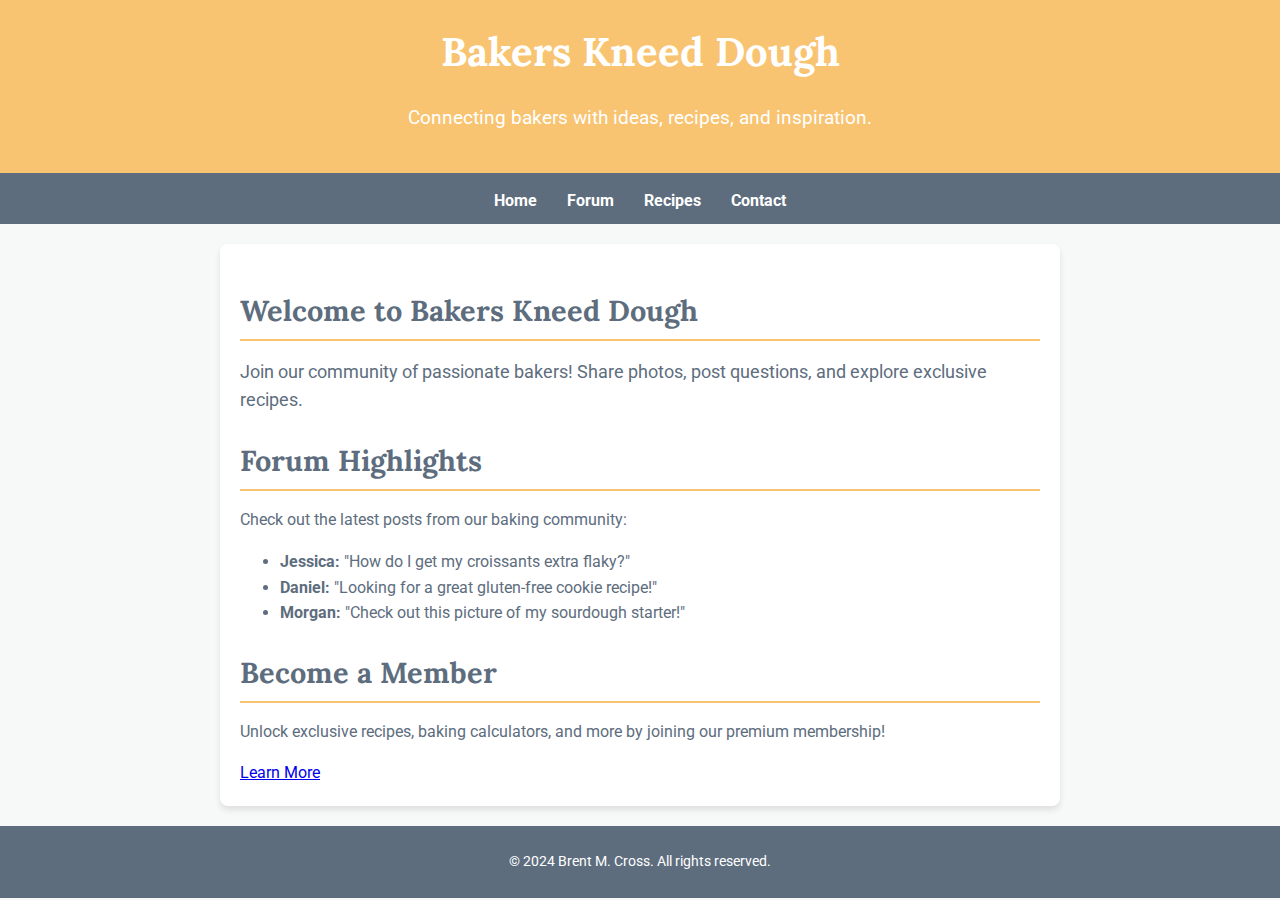
==== project/index.html @ 2fb287c2 "added in links to new pages" ====
<!DOCTYPE html>
<html lang="en">
<head>
    <meta charset="UTF-8">
    <meta name="viewport" content="width=device-width, initial-scale=1.0">
    <title>Bakers Kneed Dough</title>
    <meta name="description" content="A community-driven baking forum for bakers to share recipes, tips, and photos.">
    <meta name="author" content="Brent M. Cross">
    <link rel="stylesheet" href="styles/index.css">
    <link href="https://fonts.googleapis.com/css2?family=Lora:wght@400;700&family=Roboto:wght@400;700&display=swap" rel="stylesheet">
</head>
<body>
    <header>
        <h1>Bakers Kneed Dough</h1>
        <p>Connecting bakers with ideas, recipes, and inspiration.</p>
    </header>

    <nav>
        <ul>
            <li><a href="#">Home</a></li>
            <li><a href="#">Forum</a></li>
            <li><a href="#">Recipes</a></li>
            <li><a href="#">Contact</a></li>
        </ul>
    </nav>

    <main>
        <section class="intro">
            <h2>Welcome to Bakers Kneed Dough</h2>
            <p>Join our community of passionate bakers! Share photos, post questions, and explore exclusive recipes.</p>
        </section>

        <section class="forum-preview">
            <h2>Forum Highlights</h2>
            <p>Check out the latest posts from our baking community:</p>
            <ul>
                <li><strong>Jessica:</strong> "How do I get my croissants extra flaky?"</li>
                <li><strong>Daniel:</strong> "Looking for a great gluten-free cookie recipe!"</li>
                <li><strong>Morgan:</strong> "Check out this picture of my sourdough starter!"</li>
            </ul>
        </section>

        <section class="membership">
            <h2>Become a Member</h2>
            <p>Unlock exclusive recipes, baking calculators, and more by joining our premium membership!</p>
            <a href="#" class="btn">Learn More</a>
        </section>
    </main>

    <footer>
        <p>&copy; 2024 Brent M. Cross. All rights reserved.</p>
    </footer>
</body>
</html>
---- project/styles/index.css ----
/* General Reset */
body {
    margin: 0;
    padding: 0;
    font-family: 'Roboto', sans-serif;
    background-color: #f7f9f9;
    color: #5d6d7e;
    line-height: 1.6;
}

/* Header */
header {
    background-color: #f8c471;
    color: #fff;
    padding: 20px;
    text-align: center;
    border-bottom: 5px solid #5d6d7e;
}

header h1 {
    font-family: 'Lora', serif;
    font-size: 2.5rem;
    margin: 0;
}

header p {
    font-size: 1.2rem;
}

/* Navigation */
nav {
    background-color: #5d6d7e;
    color: #fff;
}

nav ul {
    display: flex;
    list-style: none;
    margin: 0;
    padding: 10px 20px;
    justify-content: center;
}

nav li {
    margin: 0 15px;
}

nav a {
    color: #fff;
    text-decoration: none;
    font-weight: bold;
}

nav a:hover {
    text-decoration: underline;
}

/* Main Content */
main {
    max-width: 800px;
    margin: 20px auto;
    padding: 20px;
    background-color: #fff;
    border-radius: 8px;
    box-shadow: 0 4px 6px rgba(0, 0, 0, 0.1);
}

/* Section Styles */
main h2 {
    font-family: 'Lora', serif;
    font-size: 1.8rem;
    color: #5d6d7e;
    border-bottom: 2px solid #f8c471;
    padding-bottom: 5px;
    margin-bottom: 10px;
}

.intro p {
    font-size: 1.1rem;
}

.features ul {
    padding-left: 20px;
    list-style: disc;
}

.features li {
    margin-bottom: 10px;
}


.color-showcase {
    display: flex;
    gap: 10px;
    margin: 20px 0;
    justify-content: center;
}

.color-sample {
    display: flex;
    flex-direction: column;
    align-items: center;
    justify-content: center;
    width: 80px;
    height: 80px;
    border: 2px solid #5d6d7e;
    border-radius: 8px;
    text-align: center;
    font-size: 0.9rem;
    color: #5d6d7e;
}

.color-sample span {
    font-size: 0.8rem;
    margin-top: 5px;
}

/* Footer */
footer {
    background-color: #5d6d7e;
    color: #fff;
    text-align: center;
    padding: 10px;
    font-size: 0.9rem;
}
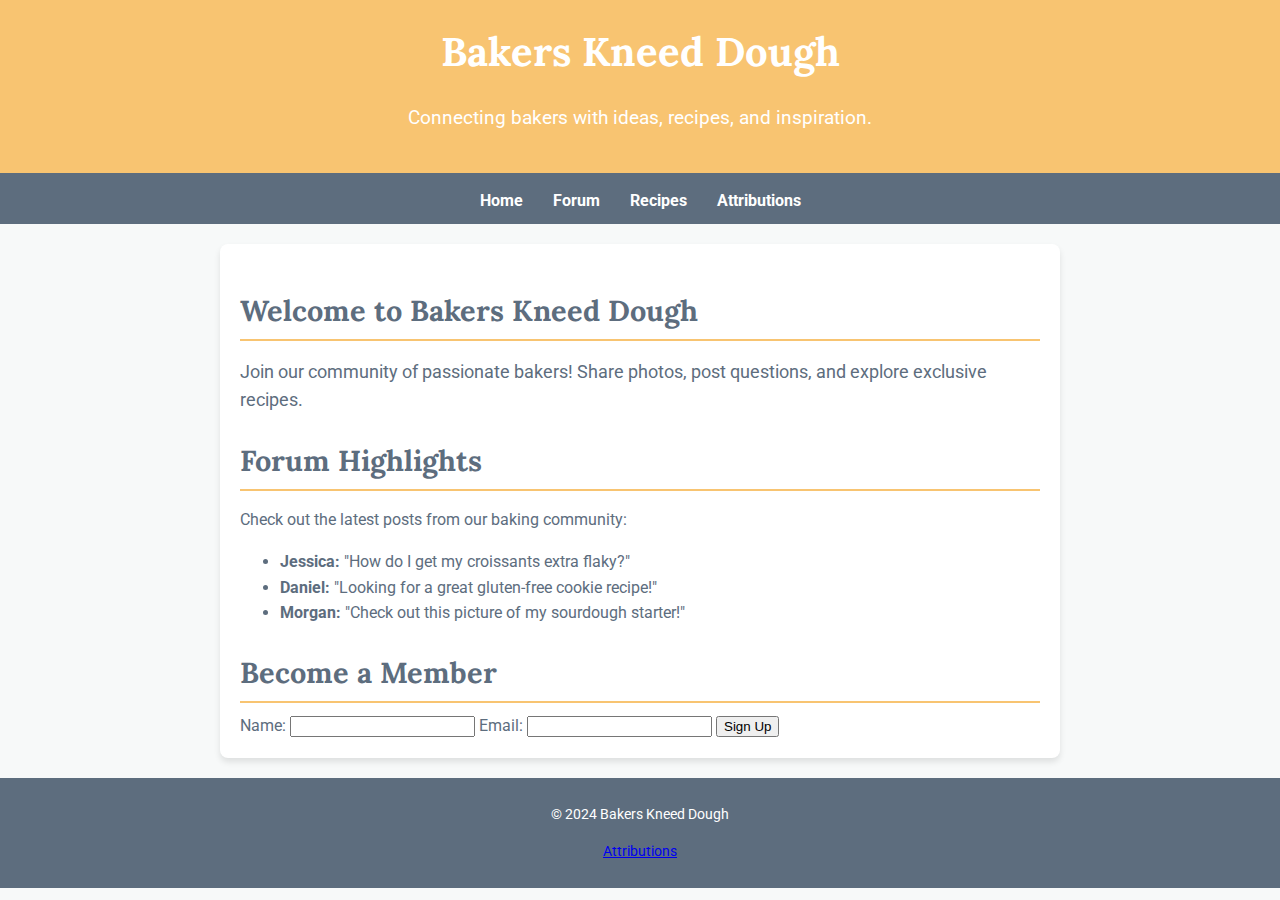
==== commit 2fe5764b: "added pages from site plans" ====
--- a/project/index.html
+++ b/project/index.html
@@ -8,6 +8,7 @@
     <meta name="author" content="Brent M. Cross">
     <link rel="stylesheet" href="styles/index.css">
     <link href="https://fonts.googleapis.com/css2?family=Lora:wght@400;700&family=Roboto:wght@400;700&display=swap" rel="stylesheet">
+    <script src="scripts/index.js" defer></script>
 </head>
 <body>
     <header>
@@ -17,10 +18,10 @@
 
     <nav>
         <ul>
-            <li><a href="#">Home</a></li>
-            <li><a href="#">Forum</a></li>
-            <li><a href="#">Recipes</a></li>
-            <li><a href="#">Contact</a></li>
+            <li><a href="index.html">Home</a></li>
+            <li><a href="forum.html">Forum</a></li>
+            <li><a href="recipes.html">Recipes</a></li>
+            <li><a href="attribution.html">Attributions</a></li>
         </ul>
     </nav>
 
@@ -33,22 +34,24 @@
         <section class="forum-preview">
             <h2>Forum Highlights</h2>
             <p>Check out the latest posts from our baking community:</p>
-            <ul>
-                <li><strong>Jessica:</strong> "How do I get my croissants extra flaky?"</li>
-                <li><strong>Daniel:</strong> "Looking for a great gluten-free cookie recipe!"</li>
-                <li><strong>Morgan:</strong> "Check out this picture of my sourdough starter!"</li>
-            </ul>
+            <ul></ul>
         </section>
 
-        <section class="membership">
+        <section class="signup">
             <h2>Become a Member</h2>
-            <p>Unlock exclusive recipes, baking calculators, and more by joining our premium membership!</p>
-            <a href="#" class="btn">Learn More</a>
+            <form id="signup-form">
+                <label for="name">Name:</label>
+                <input type="text" id="name" name="name" required>
+                <label for="email">Email:</label>
+                <input type="email" id="email" name="email" required>
+                <button type="submit">Sign Up</button>
+            </form>
         </section>
     </main>
 
     <footer>
-        <p>&copy; 2024 Brent M. Cross. All rights reserved.</p>
+        <p>&copy; 2024 Bakers Kneed Dough</p>
+        <p><a href="attribution.html">Attributions</a></p>
     </footer>
 </body>
 </html>
--- a/project/styles/index.css
+++ b/project/styles/index.css
@@ -1,4 +1,3 @@
-/* General Reset */
 body {
     margin: 0;
     padding: 0;
@@ -8,7 +7,7 @@
     line-height: 1.6;
 }
 
-/* Header */
+
 header {
     background-color: #f8c471;
     color: #fff;
@@ -27,7 +26,7 @@
     font-size: 1.2rem;
 }
 
-/* Navigation */
+
 nav {
     background-color: #5d6d7e;
     color: #fff;
@@ -55,7 +54,7 @@
     text-decoration: underline;
 }
 
-/* Main Content */
+
 main {
     max-width: 800px;
     margin: 20px auto;
@@ -65,7 +64,6 @@
     box-shadow: 0 4px 6px rgba(0, 0, 0, 0.1);
 }
 
-/* Section Styles */
 main h2 {
     font-family: 'Lora', serif;
     font-size: 1.8rem;
@@ -115,7 +113,6 @@
     margin-top: 5px;
 }
 
-/* Footer */
 footer {
     background-color: #5d6d7e;
     color: #fff;
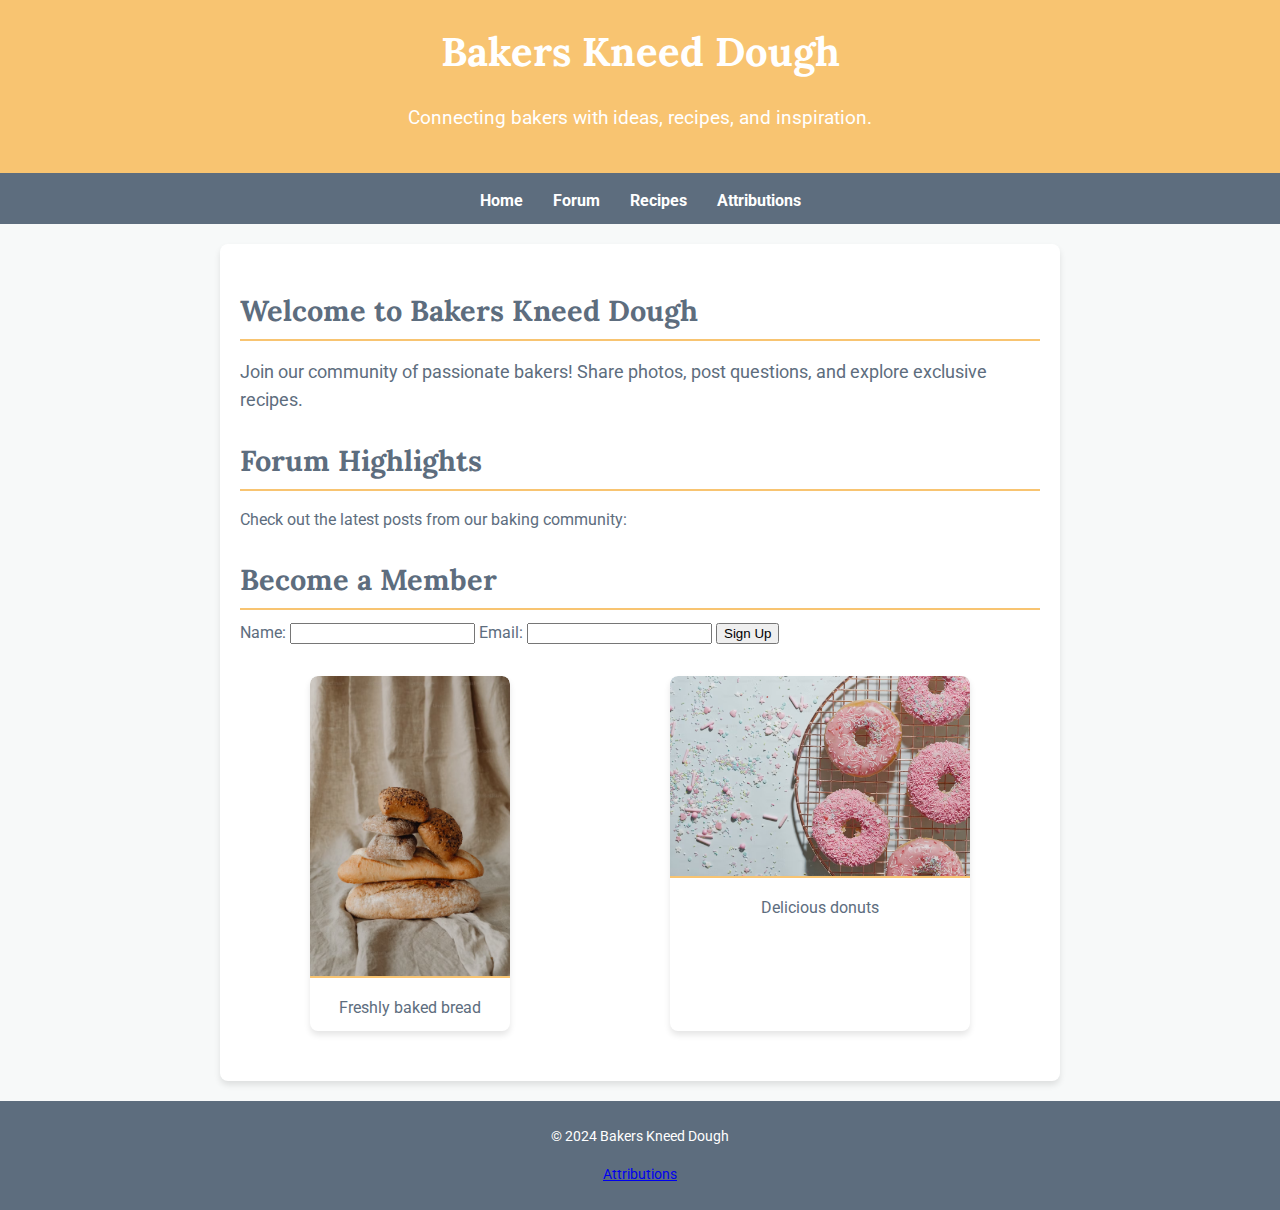
==== commit fc3c6656: "added attributes page, and css. Fixed links and added recipes/form page submissions" ====
--- a/project/index.html
+++ b/project/index.html
@@ -4,7 +4,7 @@
     <meta charset="UTF-8">
     <meta name="viewport" content="width=device-width, initial-scale=1.0">
     <title>Bakers Kneed Dough</title>
-    <meta name="description" content="A community-driven baking forum for bakers to share recipes, tips, and photos.">
+    <meta name="description" content="A baking forum for bakers to share recipes, tips, and photos.">
     <meta name="author" content="Brent M. Cross">
     <link rel="stylesheet" href="styles/index.css">
     <link href="https://fonts.googleapis.com/css2?family=Lora:wght@400;700&family=Roboto:wght@400;700&display=swap" rel="stylesheet">
@@ -47,6 +47,17 @@
                 <button type="submit">Sign Up</button>
             </form>
         </section>
+
+        <section class="image-showcase">
+            <div class="image-card">
+                <img src="images/bread.jpeg" alt="Delicious bread" loading="lazy">
+                <p>Freshly baked bread</p>
+            </div>
+            <div class="image-card">
+                <img src="images/donuts.jpeg" alt="Assorted donuts" loading="lazy">
+                <p>Delicious donuts</p>
+            </div>
+        </section>
     </main>
 
     <footer>
--- a/project/styles/index.css
+++ b/project/styles/index.css
@@ -7,7 +7,6 @@
     line-height: 1.6;
 }
 
-
 header {
     background-color: #f8c471;
     color: #fff;
@@ -25,7 +24,6 @@
 header p {
     font-size: 1.2rem;
 }
-
 
 nav {
     background-color: #5d6d7e;
@@ -54,7 +52,6 @@
     text-decoration: underline;
 }
 
-
 main {
     max-width: 800px;
     margin: 20px auto;
@@ -77,40 +74,32 @@
     font-size: 1.1rem;
 }
 
-.features ul {
-    padding-left: 20px;
-    list-style: disc;
-}
-
-.features li {
-    margin-bottom: 10px;
-}
-
-
-.color-showcase {
+.image-showcase {
     display: flex;
-    gap: 10px;
-    margin: 20px 0;
-    justify-content: center;
-}
-
-.color-sample {
-    display: flex;
-    flex-direction: column;
-    align-items: center;
-    justify-content: center;
-    width: 80px;
-    height: 80px;
-    border: 2px solid #5d6d7e;
-    border-radius: 8px;
+    gap: 20px;
+    margin: 30px 0;
+    justify-content: space-around;
+}
+
+.image-card {
     text-align: center;
-    font-size: 0.9rem;
-    color: #5d6d7e;
-}
-
-.color-sample span {
-    font-size: 0.8rem;
-    margin-top: 5px;
+    max-width: 300px;
+    box-shadow: 0 4px 6px rgba(0, 0, 0, 0.1);
+    border-radius: 8px;
+    background-color: #fff;
+    overflow: hidden;
+}
+
+.image-card img {
+    width: 100%;
+    border-bottom: 2px solid #f8c471;
+    border-radius: 8px 8px 0 0;
+}
+
+.image-card p {
+    margin: 10px;
+    font-size: 1rem;
+    color: #5d6d7e;
 }
 
 footer {
@@ -120,3 +109,148 @@
     padding: 10px;
     font-size: 0.9rem;
 }
+
+.image-card img {
+    width: 100%; 
+    height: auto; 
+    max-height: 300px; 
+    object-fit: cover; 
+    border-bottom: 2px solid #f8c471;
+    border-radius: 8px 8px 0 0;
+}
+
+.recipe-form {
+    margin: 20px 0;
+    padding: 20px;
+    background-color: #fff;
+    border-radius: 8px;
+    box-shadow: 0 4px 6px rgba(0, 0, 0, 0.1);
+}
+
+.recipe-form h3 {
+    font-family: 'Lora', serif;
+    font-size: 1.5rem;
+    color: #5d6d7e;
+}
+
+.recipe-form label {
+    display: block;
+    margin: 10px 0 5px;
+    font-weight: bold;
+    color: #5d6d7e;
+}
+
+.recipe-form input,
+.recipe-form textarea {
+    width: 100%;
+    padding: 10px;
+    margin-bottom: 15px;
+    border: 1px solid #ccc;
+    border-radius: 4px;
+    font-family: 'Roboto', sans-serif;
+}
+
+.recipe-form button {
+    padding: 10px 15px;
+    background-color: #f8c471;
+    color: #fff;
+    border: none;
+    border-radius: 4px;
+    cursor: pointer;
+    font-weight: bold;
+}
+
+.recipe-form button:hover {
+    background-color: #f5b041;
+}
+
+.recipe-list {
+    margin: 20px 0;
+}
+
+.recipe-list h3 {
+    font-family: 'Lora', serif;
+    font-size: 1.5rem;
+    color: #5d6d7e;
+}
+
+.recipe-list ul {
+    list-style-type: none;
+    padding: 0;
+}
+
+.recipe-list li {
+    margin-bottom: 20px;
+    padding: 15px;
+    background-color: #fff;
+    border-radius: 8px;
+    box-shadow: 0 4px 6px rgba(0, 0, 0, 0.1);
+}
+
+.forum-form {
+    margin: 20px 0;
+    padding: 20px;
+    background-color: #fff;
+    border-radius: 8px;
+    box-shadow: 0 4px 6px rgba(0, 0, 0, 0.1);
+}
+
+.forum-form h3 {
+    font-family: 'Lora', serif;
+    font-size: 1.5rem;
+    color: #5d6d7e;
+}
+
+.forum-form label {
+    display: block;
+    margin: 10px 0 5px;
+    font-weight: bold;
+    color: #5d6d7e;
+}
+
+.forum-form input,
+.forum-form textarea {
+    width: 100%;
+    padding: 10px;
+    margin-bottom: 15px;
+    border: 1px solid #ccc;
+    border-radius: 4px;
+    font-family: 'Roboto', sans-serif;
+}
+
+.forum-form button {
+    padding: 10px 15px;
+    background-color: #f8c471;
+    color: #fff;
+    border: none;
+    border-radius: 4px;
+    cursor: pointer;
+    font-weight: bold;
+}
+
+.forum-form button:hover {
+    background-color: #f5b041;
+}
+
+.forum-posts {
+    margin: 20px 0;
+}
+
+.forum-posts h3 {
+    font-family: 'Lora', serif;
+    font-size: 1.5rem;
+    color: #5d6d7e;
+}
+
+.forum-posts ul {
+    list-style-type: none;
+    padding: 0;
+}
+
+.forum-posts li {
+    margin-bottom: 15px;
+    padding: 15px;
+    background-color: #fff;
+    border-radius: 8px;
+    box-shadow: 0 4px 6px rgba(0, 0, 0, 0.1);
+}
